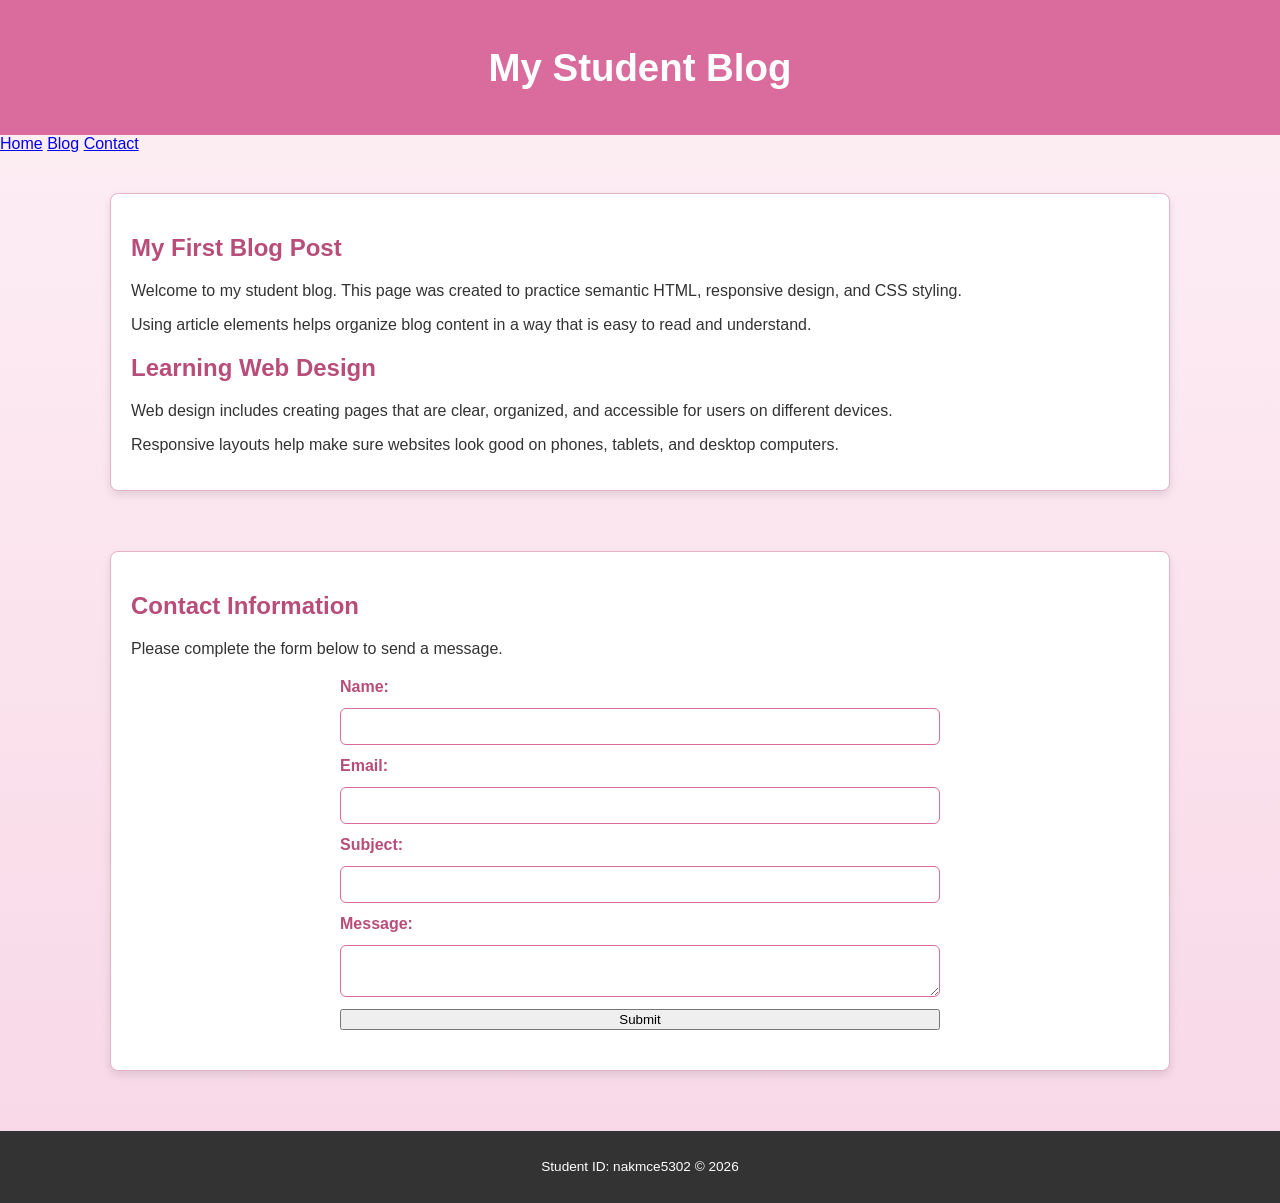
==== blog.html @ 0a043d92 "Create blog.html" ====
<!DOCTYPE html>
<html lang="en">
<head>
    <meta charset="UTF-8">
    <meta name="viewport" content="width=device-width, initial-scale=1.0">
    <title>My Student Blog</title>
    <link rel="stylesheet" href="styles.css">
</head>
<body>

    <header>
        <h1>My Student Blog</h1>
    </header>

    <nav>
        <a href="#home">Home</a>
        <a href="#blog">Blog</a>
        <a href="#contact">Contact</a>
    </nav>

    <main id="home">
        <section id="blog" class="blog-container">
            <article>
                <h2>My First Blog Post</h2>
                <p>Welcome to my student blog. This page was created to practice semantic HTML, responsive design, and CSS styling.</p>
                <p>Using article elements helps organize blog content in a way that is easy to read and understand.</p>
            </article>

            <article>
                <h2>Learning Web Design</h2>
                <p>Web design includes creating pages that are clear, organized, and accessible for users on different devices.</p>
                <p>Responsive layouts help make sure websites look good on phones, tablets, and desktop computers.</p>
            </article>
        </section>

        <section id="contact" class="contact-section">
            <h2>Contact Information</h2>
            <p>Please complete the form below to send a message.</p>

            <form>
                <label for="name">Name:</label>
                <input type="text" id="name" name="name" required>

                <label for="email">Email:</label>
                <input type="email" id="email" name="email" required>

                <label for="subject">Subject:</label>
                <input type="text" id="subject" name="subject">

                <label for="message">Message:</label>
                <textarea id="message" name="message" required></textarea>

                <button type="submit">Submit</button>
            </form>
        </section>
    </main>

    <footer>
        <p>Student ID: nakmce5302 &copy; 2026</p>
    </footer>

</body>
</html>
---- styles.css ----
/* Give Em Face website styles */

/* Page background and font */
body {
   margin: 0;
   font-family: Arial, Helvetica, sans-serif;
   background: linear-gradient(to bottom, #fdf0f5, #f8d7e6);
   color: #333333;
}

/* Header styling */
header {
   text-align: center;
   font-size: 1.2em;
   font-weight: bold;
   padding: 20px;
   background-color: #d96c9d;
   color: white;
}

/* Navigation menu */
nav ul {
   list-style-type: none;
   margin: 0;
   padding: 0;
   display: flex;
   justify-content: center;
   gap: 20px;
}

nav ul li a {
   text-decoration: none;
   color: white;
   padding: 10px 15px;
   border-radius: 5px;
}

/* Hover effect for links */
nav ul li a:hover {
   background-color: white;
   color: #d96c9d;
}

/* Main content sections */
section {
   background-color: white;
   margin: 20px;
   padding: 20px;
   border: 1px solid #e5b3c6;
   box-shadow: 0 4px 8px rgba(0, 0, 0, 0.1);
   border-radius: 8px;
}

/* Section headings */
section h2 {
   color: #b84d7a;
}

/* Footer styling */
footer {
   font-size: 0.85em;
   text-align: center;
   background-color: #333333;
   color: white;
   padding: 15px;
   margin-top: 20px;
}
/* Give Em Face Styling - Layout, Table, and Transitions */
nav ul li a {
   transition: background-color 0.3s ease, color 0.3s ease;
}
section {
   transition: transform 0.3s ease;
}

section:hover {
   transform: scale(1.02);
}
table {
   width: 100%;
   border-collapse: collapse;
   margin-top: 20px;
}

th, td {
   border: 1px solid #ccc;
   padding: 10px;
   text-align: left;
}

th {
   background-color: #d96c9d;
   color: white;
}

caption {
   font-weight: bold;
   margin-bottom: 10px;
}
table img {
   width: 100px;
   border-radius: 5px;
}
/* Flexbox layout for navigation */
nav ul {
   display: flex;
   flex-direction: row;
   justify-content: center;
   gap: 20px;
}

/* Flexbox layout for main content */
main {
   display: flex;
   flex-direction: column;
   gap: 20px;
}

/* Contact form styling with Flexbox */
form {
   display: flex;
   flex-direction: column;
   gap: 12px;
   max-width: 600px;
   margin: 20px auto;
}

label {
   font-weight: bold;
   color: #b84d7a;
}

input,
textarea {
   padding: 10px;
   border: 1px solid #d96c9d;
   border-radius: 6px;
   font-family: Arial, Helvetica, sans-serif;
   transition: border-color 0.3s ease;
}

input:focus,
textarea:focus {
   border-color: #8c2f5d;
   outline: none;
}

input[type="submit"] {
   background-color: #d96c9d;
   color: white;
   border: none;
   cursor: pointer;
   font-weight: bold;
   transition: background-color 0.3s ease;
}

input[type="submit"]:hover {
   background-color: #8c2f5d;
}

/* Phone display */
@media screen and (min-width: 320px) {
   body {
      font-size: 1em;
   }

   nav ul {
      flex-direction: column;
      align-items: center;
   }
}

/* Tablet display */
@media screen and (min-width: 768px) {
   nav ul {
      flex-direction: row;
   }

   main {
      padding: 20px;
   }
}

/* Desktop display */
@media screen and (min-width: 1024px) {
   main {
      max-width: 1100px;
      margin: 0 auto;
   }
}
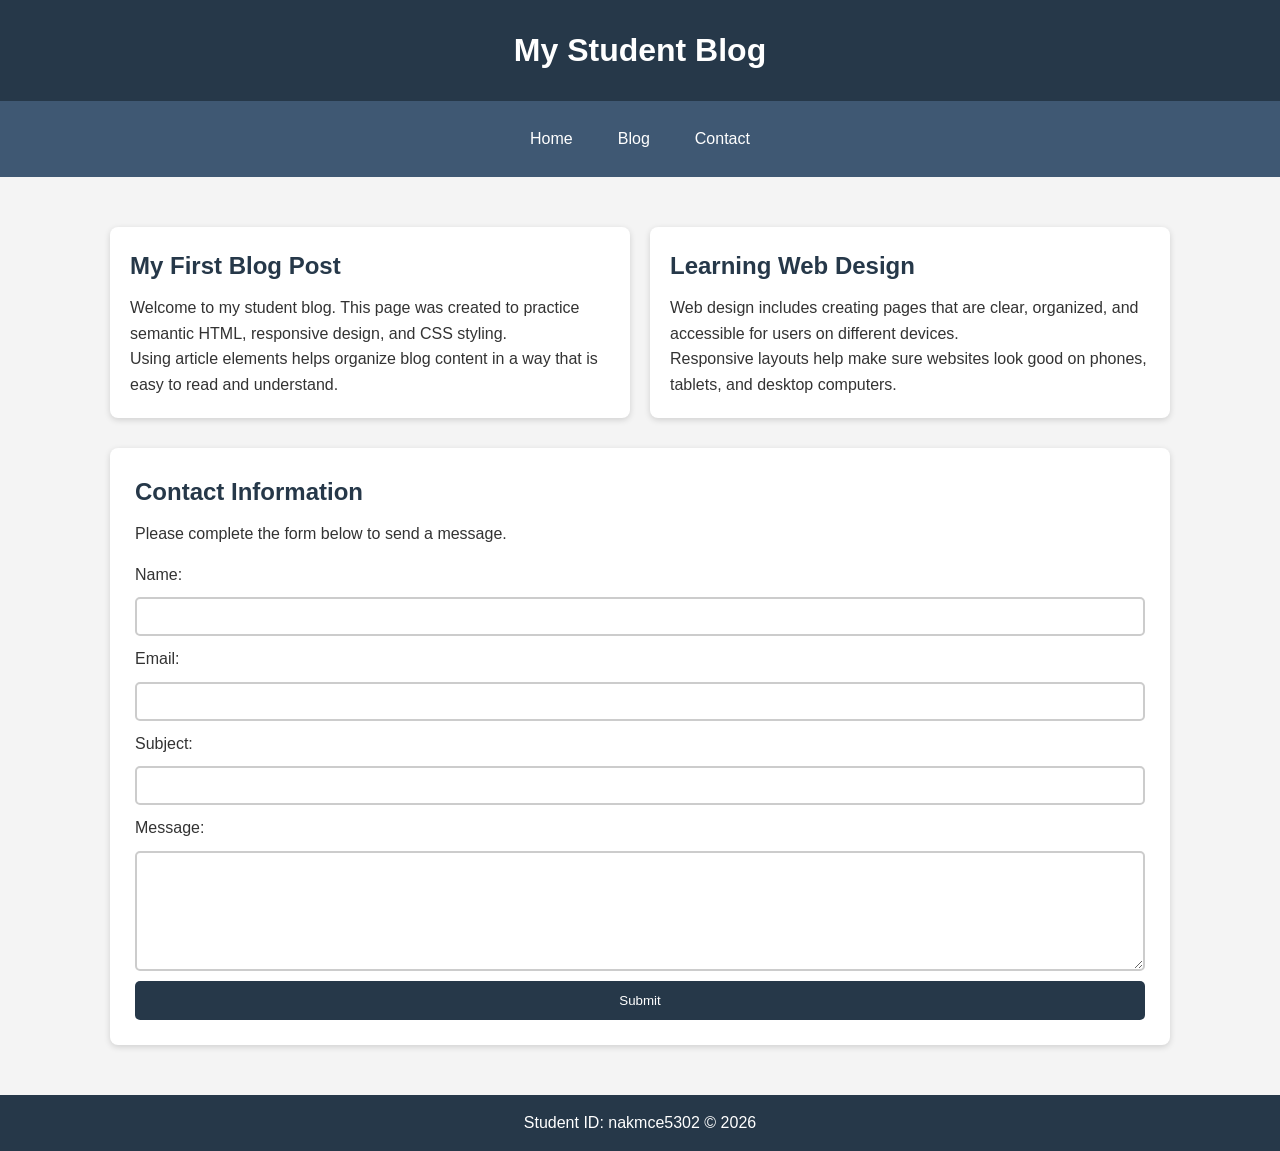
==== commit ef41bcb2: "Update blog.html" ====
--- a/blog.html
+++ b/blog.html
@@ -4,7 +4,7 @@
     <meta charset="UTF-8">
     <meta name="viewport" content="width=device-width, initial-scale=1.0">
     <title>My Student Blog</title>
-    <link rel="stylesheet" href="styles.css">
+    <link rel="stylesheet" href="blog.styles.css">
 </head>
 <body>
 
--- a/blog.styles.css
+++ b/blog.styles.css
@@ -0,0 +1,167 @@
+* {
+    box-sizing: border-box;
+    margin: 0;
+    padding: 0;
+}
+
+body {
+    font-family: Arial, sans-serif;
+    line-height: 1.6;
+    background-color: #f4f4f4;
+    color: #333;
+    animation: fadeIn 1.5s ease-in;
+}
+
+header {
+    background-color: #263849;
+    color: white;
+    text-align: center;
+    padding: 25px;
+}
+
+nav {
+    display: flex;
+    justify-content: center;
+    gap: 15px;
+    background-color: #3f5873;
+    padding: 15px;
+}
+
+nav a {
+    color: white;
+    text-decoration: none;
+    padding: 10px 15px;
+    border-radius: 5px;
+    transition: background-color 0.3s ease;
+}
+
+nav a:hover {
+    background-color: #1c2936;
+}
+
+main {
+    max-width: 1100px;
+    margin: 30px auto;
+    padding: 20px;
+}
+
+.blog-container {
+    display: flex;
+    gap: 20px;
+    margin-bottom: 30px;
+}
+
+article {
+    background-color: white;
+    padding: 20px;
+    border-radius: 8px;
+    flex: 1;
+    box-shadow: 0 2px 6px rgba(0, 0, 0, 0.15);
+}
+
+article h2,
+.contact-section h2 {
+    margin-bottom: 10px;
+    color: #263849;
+}
+
+.contact-section {
+    background-color: white;
+    padding: 25px;
+    border-radius: 8px;
+    box-shadow: 0 2px 6px rgba(0, 0, 0, 0.15);
+}
+
+form {
+    display: flex;
+    flex-direction: column;
+    gap: 10px;
+    margin-top: 15px;
+}
+
+input,
+textarea {
+    width: 100%;
+    padding: 10px;
+    border: 2px solid #ccc;
+    border-radius: 5px;
+    transition: border-color 0.3s ease, background-color 0.3s ease;
+}
+
+input:hover,
+textarea:hover,
+input:focus,
+textarea:focus {
+    border-color: #3f5873;
+    background-color: #eef5ff;
+    outline: none;
+}
+
+textarea {
+    min-height: 120px;
+}
+
+button {
+    background-color: #263849;
+    color: white;
+    border: none;
+    padding: 12px;
+    cursor: pointer;
+    border-radius: 5px;
+    transition: background-color 0.3s ease;
+}
+
+button:hover {
+    background-color: #3f5873;
+}
+
+footer {
+    text-align: center;
+    background-color: #263849;
+    color: white;
+    padding: 15px;
+    margin-top: 30px;
+}
+
+@keyframes fadeIn {
+    from {
+        opacity: 0;
+    }
+    to {
+        opacity: 1;
+    }
+}
+
+/* Phones */
+@media screen and (max-width: 767px) {
+    nav {
+        flex-direction: column;
+        align-items: center;
+    }
+
+    .blog-container {
+        flex-direction: column;
+    }
+
+    main {
+        padding: 10px;
+    }
+}
+
+/* Tablets */
+@media screen and (min-width: 768px) and (max-width: 1024px) {
+    .blog-container {
+        flex-direction: column;
+    }
+
+    main {
+        max-width: 900px;
+    }
+}
+
+/* Desktops */
+@media screen and (min-width: 1025px) {
+    .blog-container {
+        flex-direction: row;
+    }
+}
